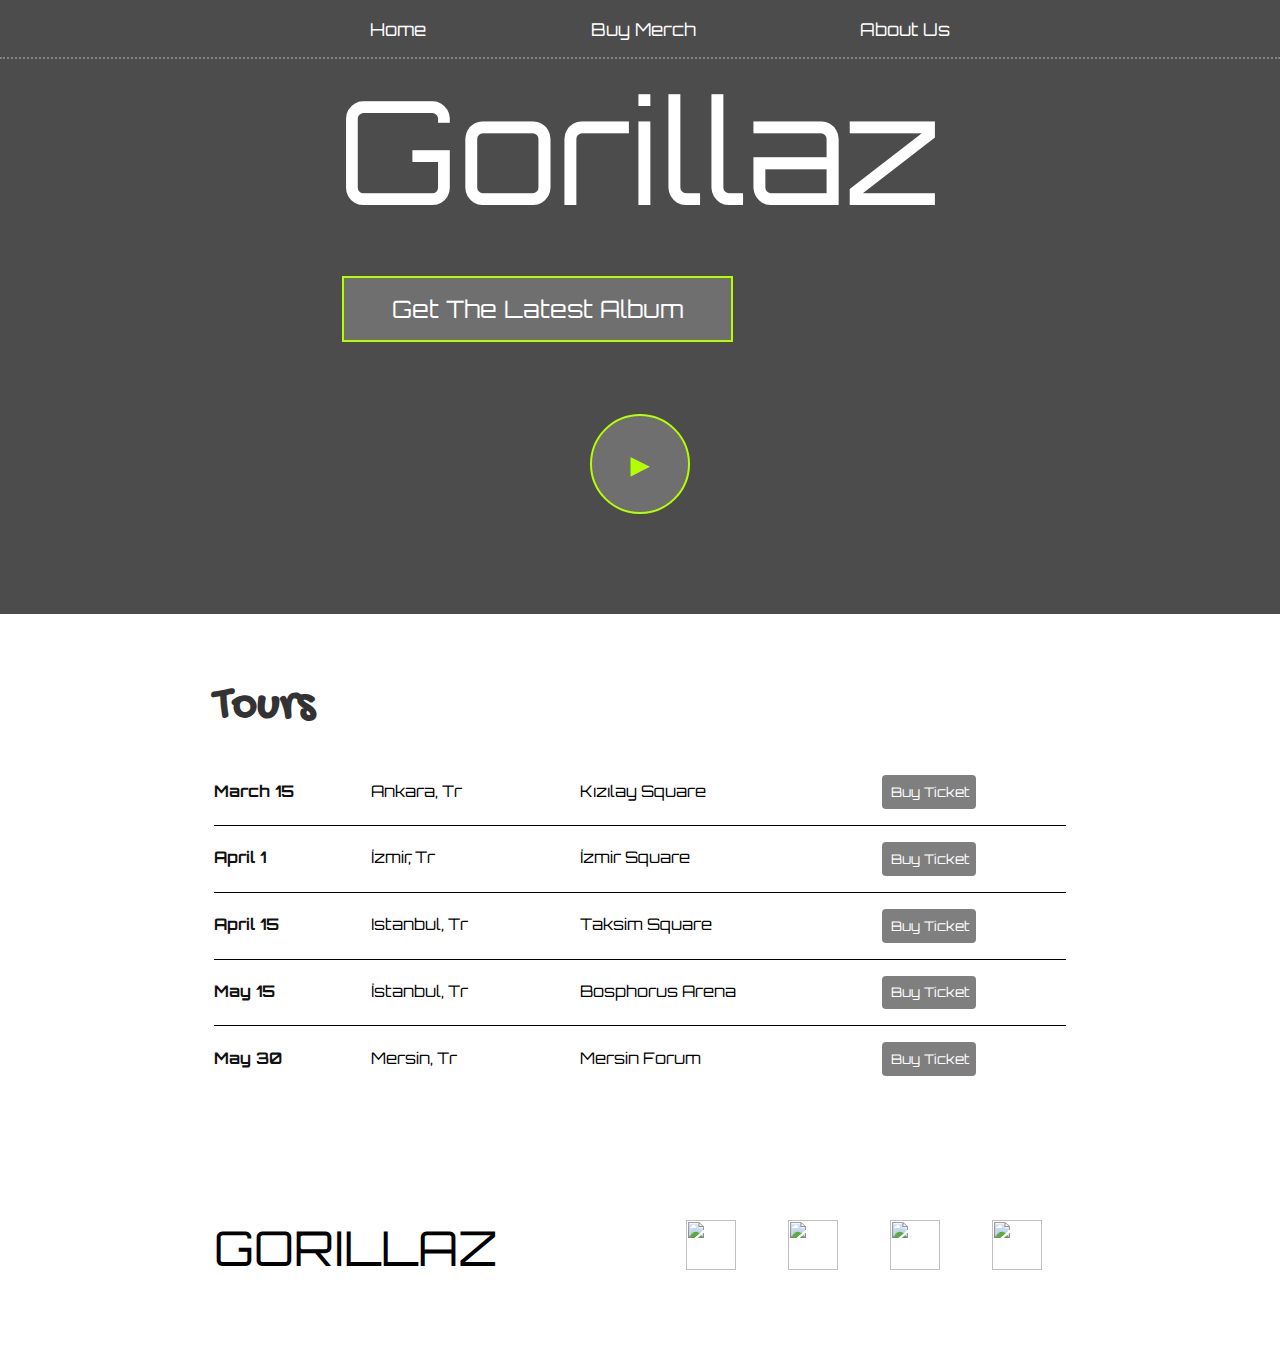
==== index.html @ 2896c316 "Add files via upload" ====
<!DOCTYPE html>


<html>
    <head>
        <title>The Gorillaz - Home</title>
        <meta name="Description" content="This is the description">
        <link rel="stylesheet" href="main.css">
    </head>
    <body>
        <header class="mainheader">
            <nav class="nav main-nav">
                <ul>
                    <li><a href="index.html">Home</a> </li>
                    <li><a href="store.html">Buy Merch</a></li>
                    <li><a href="about.html">About Us</a></li>
                </ul>
            </nav>
            
            <h1 class="bandname bandnamelarge">Gorillaz</h1>
            <div class="container">
            <button class="btn btn-header" type="button">Get The Latest Album</button>
            </div>
            <button class="btn btn-header btn-play" type="button">&#9658</button>
            
        </header>
        <section class="content-section container">
            <h2 class="section-header">Tours</h2>
            <div>
                <div class="tour-row">
                    <span class="tour-item tour-date">March 15</span>
                    <span class="tour-item tour-city">Ankara, Tr</span>
                    <span class="tour-item tour-place">Kızılay Square</span>
                    <button class="btn tour-item tour-btn btn-primary" type="button" > Buy Ticket</button>
                </div>
                <div class="tour-row">
                    <span class="tour-item tour-date">April 1</span>
                    <span class="tour-item tour-city">İzmir, Tr</span>
                    <span class="tour-item tour-place">İzmir Square</span>
                    <button class="btn tour-item tour-btn btn-primary" type="button" > Buy Ticket</button>
                </div>
                <div class="tour-row">
                    <span class="tour-item tour-date">April 15</span>
                    <span class="tour-item tour-city">Istanbul, Tr</span>
                    <span class="tour-item tour-place">Taksim Square</span>
                    <button class="btn tour-item tour-btn btn-primary" type="button" > Buy Ticket</button>
                </div> 
                <div class="tour-row">
                    <span class="tour-item tour-date">May 15</span>
                    <span class="tour-item tour-city">İstanbul, Tr</span>
                    <span class="tour-item tour-place">Bosphorus Arena</span>
                    <button class="btn tour-item tour-btn btn-primary" type="button"  > Buy Ticket</button>
                </div>
                <div class="tour-row">
                    <span class="tour-item tour-date">May 30</span>
                    <span class="tour-item tour-city">Mersin, Tr</span>
                    <span class="tour-item tour-place">Mersin Forum</span>
                    <button class="btn tour-item tour-btn btn-primary" type="button" > Buy Ticket</button>
            

            </div>
        </section>
        
        
        <footer class="main-footer ">
            <div class="main-footer-container container">
                <h3 class="bandname" style="color: black;">GORILLAZ</h3>
                <ul class="nav footer-nav">
                <li><a href="https://www.biletix.com/anasayfa/TURKIYE/tr" target="_blank"><img src="Logos/ticket.png" ></a></li>
                <li><a href="https://open.spotify.com/artist/3AA28KZvwAUcZuOKwyblJQ" target="_blank"><img src="Logos/spotify.png"></a></li>
                <li><a href="https://www.instagram.com/gorillaz/" target="_blank"><img src="Logos/ig.png"></a></li>
                <li><a href="https://www.youtube.com/channel/UCfIXdjDQH9Fau7y99_Orpjw" target="_blank"><img src="Logos/video.png"></a></li>
            </ul>
            </div>
            
        </footer>

        

    </body>
</html>
---- main.css ----
@import url("https://fonts.googleapis.com/css2?family=Orbitron:wght@500");
@import url("https://fonts.googleapis.com/css2?family=Rock+Salt");
@import url('https://fonts.googleapis.com/css2?family=Gochi+Hand');
* {
    font-family: 'Orbitron', sans-serif;
    box-sizing: border-box;


}
html, body{
    margin:0;
    padding:0;

}
.nav ul {  
    margin:0;
}
.nav a {
    padding: 1em;
    color: white;
    text-decoration:none;
    display: inline-block;
}
.nav a:hover {
    background-color: rgba(255, 255, 244, .2);
}
.main-nav {
    text-align: center;
    font-size: 1.1em;
    font-weight: lighter;
    border-bottom: 2px dotted rgba(255, 255, 255, .3);

}
.main-nav li {
    padding: 0 5%;
}
.nav li {
    display: inline;
}
.bandname {
    margin: 0%;
    text-align: center;
    font-size: 3em;
    color: white;
    font-weight: lighter;
}
.bandnamelarge {
    font-size: 9em;
}
.mainheader {
    background-color: rgba(0, 0, 0, .7);
    background-image: url("Images/background.jpg");
    background-blend-mode: multiply;
    background-size: cover;
    background-position: center;
    padding-bottom: 100px;
}
.content-section {
    margin: 1em;
}
.container {
    max-width: 900px;
    margin: 0 auto;
    padding: 1.5em;
}
.section-header {
    font-family: 'Gochi Hand', cursive;
    font-size: 3em;
    font-weight: bolder;
    color: #333;
    text-align: left;
}

.about-band-image {
    float: none;
    border-radius: 5%;
}
.p {
    font-weight: lighter;
    color: #000;
}



.main-footer {
    background-color: rgba(255, 255, 255, .4);
    background-image: url("Images/footer3.jpg");
    background-blend-mode:color;
    background-size: cover;
    background-position: top;
    padding-bottom: 50px;
    padding: 2em 0;
}
.main-footer-container {
    display: flex;
    align-items: center;
}
.main-footer-container ul {
flex-grow: 1;
text-align: end;
}
.footer-nav li {
    padding: 0 .5em;
}
.footer-nav img {
    width: 50px;
    height: 50px;
}
.btn {
    text-align: center;
    vertical-align: middle;
    padding: .67em;
    cursor: pointer;
}
.btn-header{
    margin: .5em 15% 2em 15%;
    color: white;
    border: 2px solid rgb(179, 255, 0);
    background-color: rgba(255, 255, 255, .2);
    border-radius: 0;
    font-size: 1.5em;
    font-weight:lighter;
    padding-left: 2em;
    padding-right: 2em;

}
.btn-header:hover{
    background-color:darkgrey;
}
.btn-play{
    display: block;
    margin: 0 auto;
    color: rgb(179, 255, 0);
    border-radius: 50%;
    font-size: 2em;
    padding: 0;
    width: 100px;
    height: 100px;
}
.tour-row{
    border-bottom: 1px solid black;
    padding-bottom: 1em;
    margin-bottom: 1em;
}
.tour-row:last-child{
    border-bottom: none;
}
.tour-item{
    display: inline-block;
    padding-right: .5em;
    
}
.tour-date{
    color: #111;
    font-weight: bold;
    width: 18%;
}
.tour-city {
    width: 24%;
}
.tour-place {
    width: 35%;
}
.tour-btn {
    max-width: 19%;
}
.btn-primary{
    color: white;
    background-color:rgba(0, 0, 0, .5) ;
    border: none;
    border-radius: .3em;
}
.btn-primary:hover {
    background-color: black;
    color: white;
}
.shop-item{
    margin: 30px;

}
.shop-item-title {
    display: block;
    width: 100%;
    text-align: center;
    
}
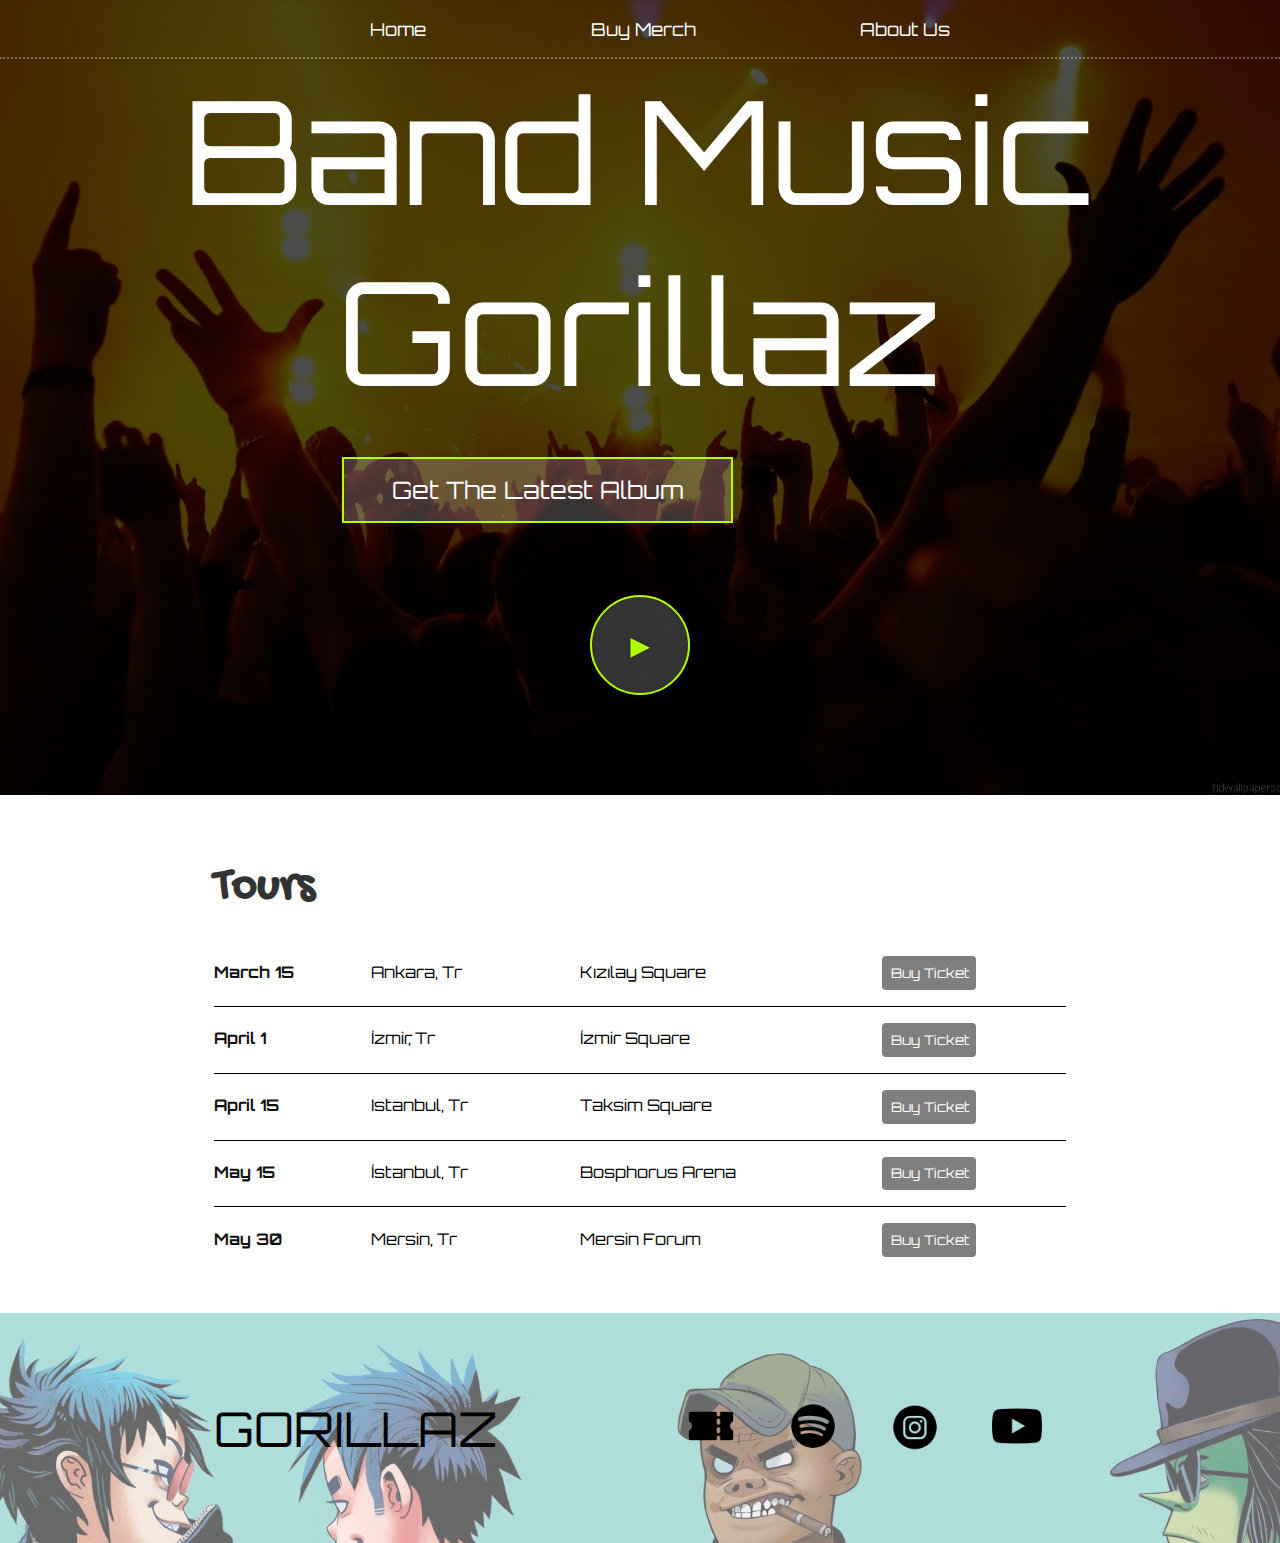
==== commit 12d94364: "Update some stuff" ====
--- a/index.html
+++ b/index.html
@@ -9,6 +9,7 @@
     </head>
     <body>
         <header class="mainheader">
+            
             <nav class="nav main-nav">
                 <ul>
                     <li><a href="index.html">Home</a> </li>
@@ -16,7 +17,7 @@
                     <li><a href="about.html">About Us</a></li>
                 </ul>
             </nav>
-            
+            <h1 class="bandname bandnamelarge">Band Music</h1>
             <h1 class="bandname bandnamelarge">Gorillaz</h1>
             <div class="container">
             <button class="btn btn-header" type="button">Get The Latest Album</button>
@@ -78,4 +79,4 @@
         
 
     </body>
-</html>+</html>
--- a/main.css
+++ b/main.css
@@ -182,5 +182,103 @@
     display: block;
     width: 100%;
     text-align: center;
-    
-}+    font-weight: bold;
+    font-size: 1.5em;
+    color: rgba(0, 0, 0, .9);
+    margin-bottom: 15px;
+}
+.shop-item-details {
+    display: flex;
+    align-items: center;
+    padding: 5px;
+}
+.shop-item-price {
+    flex-grow: 1;
+
+}
+.shop-items {
+    display: flex;
+    flex-wrap: wrap;
+    justify-content: space-around;
+}
+.cart-header {
+    font-weight: bold;
+    font-size: 1.2em;
+    color: rgba(0, 0, 0, .7);
+}
+.cart-column {
+    display: flex;
+    align-items: center;
+    border-bottom: 1px solid gray;
+    margin-right: 1.5em;
+    padding-bottom: 10px;
+    margin-top: 10px ;
+}
+.cart-row {
+    display: flex;
+}
+.cart-item {
+    width: 45%;
+}
+.cart-price {
+    width: 20%;
+}
+.cart-quantity {
+    width: 35%;
+}
+.cart-item-title{
+    font-size: 1.1em;
+    margin-left: 1em;
+}
+.cart-item-image {
+    width: 90px;
+    height: auto;
+    border-radius: 5px;
+}
+.btn-danger {
+    color: white;
+    background-color: rgb(243, 98, 159);
+    border: none;
+    border-radius: .5em;
+    font-weight: bold;
+}
+.btn-danger:hover {
+    background-color: rgb(158, 60, 101);
+}
+.cart-quantity-input {
+    border: 2px solid rgb(179, 255, 0);
+    border-radius: 5px;
+    height: 34px;
+    width: 65px;
+    background-color: #eee;
+    color: black;
+    padding: 0;
+    text-align: center;
+    margin-right: 1.4em;
+    font-size: 1em;
+}
+.cart-row:last-child {
+    border-bottom: 1px solid black;
+}
+.cart-row:last-child .cart-column {
+    border: none;
+}
+.cart-total {
+    text-align: end;
+    margin: 10px;
+}
+.cart-total-title {
+    font-size: 1.5em;
+    font-weight: bold;
+    color: black;
+    margin-right: 30px;
+}
+.cart-total-price {
+    color: rgba(0, 0, 0, .7);
+    font-size: 1.3em;
+}
+.btn-purchase {
+    display: block;
+    margin: 40px auto 80px auto;
+    font-size: 1.6em;
+}
